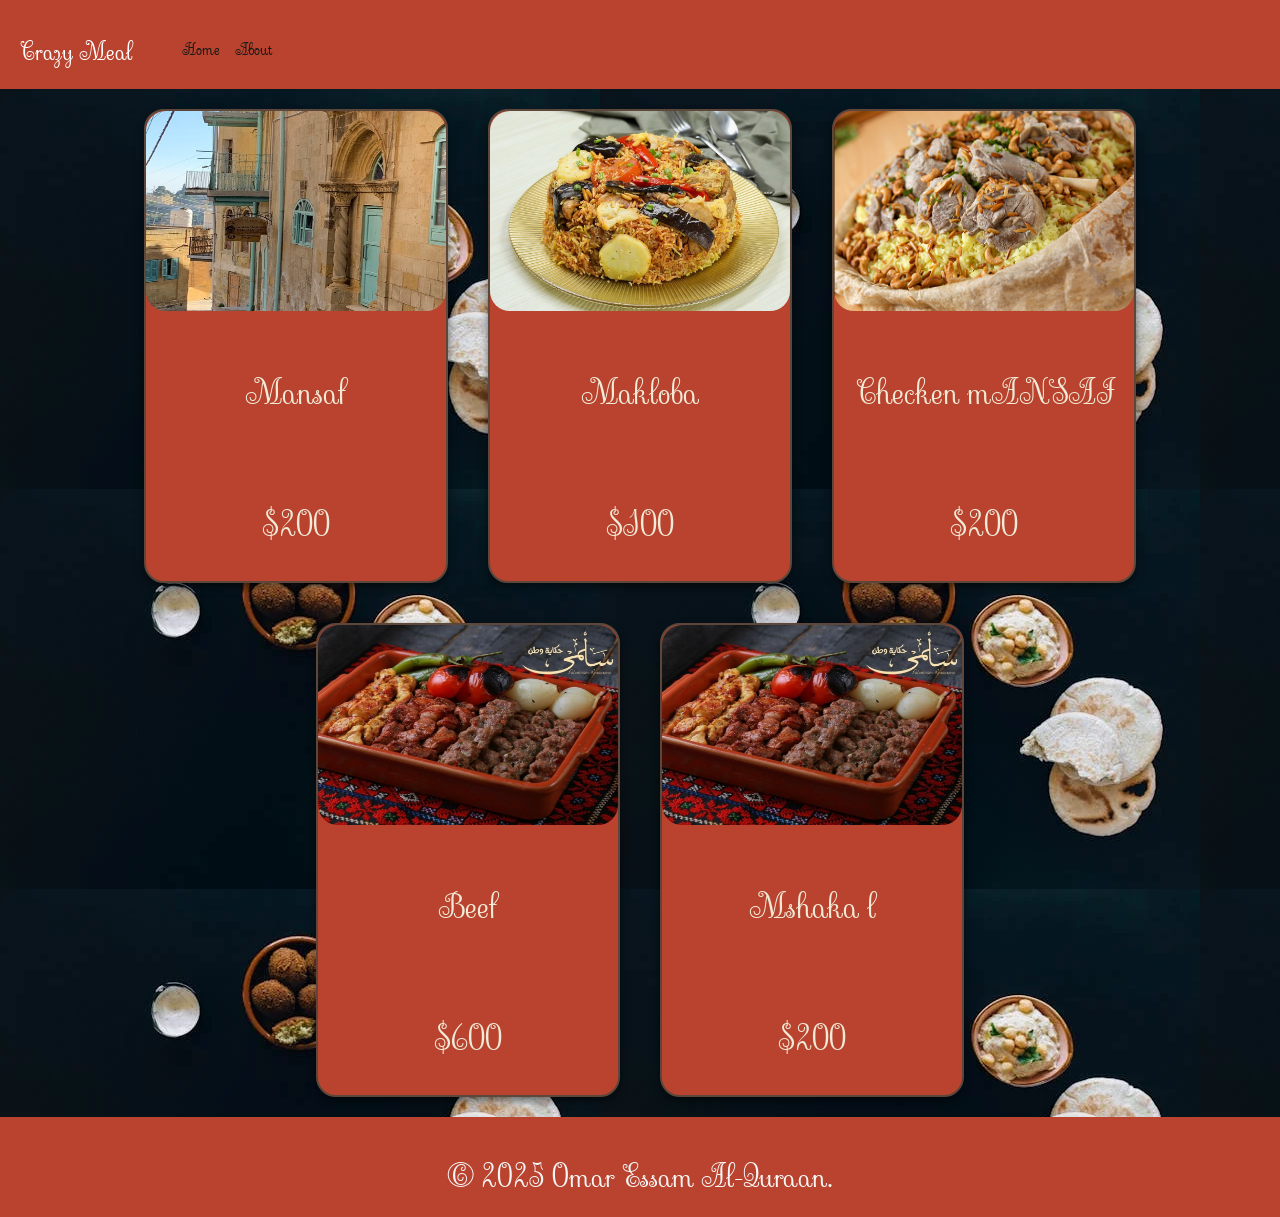
==== menu.html @ e5621d3b "lab meal is done" ====
<!DOCTYPE html>
<html lang="en">

<head>
  <meta charset="UTF-8">
  <meta name="viewport" content="width=device-width, initial-scale=1.0">

  <link rel="stylesheet" href="css/style.css">
  <link rel="preconnect" href="https://fonts.googleapis.com">
  <link rel="preconnect" href="https://fonts.gstatic.com" crossorigin>
  <link
    href="https://fonts.googleapis.com/css2?family=Ancizar+Serif:ital,wght@0,300..900;1,300..900&family=Sevillana&display=swap"
    rel="stylesheet">
  <title>Document</title>
</head>

<body>


  <header>


    <div>
      <!-- <img alt="SheCodes" class=" logo_img" src="imges/pic1.png"><a src="imges/pic1.png"><a class="navbar-brand"
          href="/">

        </a> -->
    </div>
    <div class="logo">Crazy Meal</div>
    <ul class="nav-links">
      <li><a href="index.html">Home</a></li>
      <li><a href="menu.html">About</a></li>
    </ul>
  </header>


  <main>
    <div id="CardContaier"></div>





  </main>








  <script src="js/index.js"></script>
</body>

<footer>
  <p>&copy; 2025 Omar Essam Al-Quraan.</p>
</footer>

</html>
---- css/style.css ----
main {
  display: flex;
  flex-direction: column;
  justify-content: space-between;
  background-color: #061621;

  /* background-color: black;/ */
}
html,
body {
  margin: 0;
  padding: 0;
  font-family: "Sevillana", cursive;
  font-weight: 400;
  font-style: normal;
}
footer {
  background-color: #b9432e;
  height: 100px;
  width: 100%;
  display: flex;
  font-size: 30px;
  color: whitesmoke;
  align-items: center;
  justify-content: center;
  /* position: relative;
  bottom: 0; */
  /* position: absolute; */
  margin-top: auto;
  font-family: "Sevillana", cursive;
  font-weight: 400;
  font-style: normal;
}
/* body {
  display: flex;
  flex-direction: columns;
  flex-wrap: wrap;
  justify-content: space-between;
} */

.nav-links a:hover {
  color: #abe8f3;
  background: rgba(255, 255, 255, 0.1);
  font-family: "Sevillana", cursive;
  font-weight: 400;
  font-style: normal;
}
.nav-links {
  list-style: none;
  display: flex;
  gap: 15px;
  font-family: "Sevillana", cursive;
  font-weight: 400;
  font-style: normal;
}
header .logo {
  font-size: 24px;
  font-weight: bold;
  margin: 10px;
  font-family: "Sevillana", cursive;
  font-weight: 400;
  font-style: normal;
}
a {
  text-decoration-line: none;
  color: #1a1a1a;
}
.logo_img {
  width: 50px;
  height: 50px;
  margin-left: 20px;
}
/* .stylrInput
{
display: flex;
flex-direction: row;
justify-content: first baseline;

} */

#resturentForm {
  border-radius: 50px;
  background-image: url("../images/makloba.jpg");
  background-repeat: no-repeat;
  background-size: cover;
  background-position: center;
  width: 100vw;
  height: 100vh;
  margin-top: 50px;
  /* height: 100px; */
  display: flex;
  flex-direction: column;
  gap: 20px;
  justify-content: center;
  /* align-items: flex-start; */
  /* background-color: aqua; */
  width: 80%;
  /* padding: 20px; */
  padding: 30px;
}
header {
  display: flex;
  /* justify-content: space-between; */
  align-items: center;
  background: #b9432e;
  color: white;
  padding: 10px 10px 10px 10px;
  width: 100%;
}
#formOrder {
  /* display: inline; */
  /* background-color: rgb(177, 127, 224); */
  /* background-image: url("../images/mansaf.jpg");
  background-repeat: no-repeat;
  background-size: cover;
  background-position: center;
  width: 100vw;
  height: 100vh; */
  /* background-position: center center; */
  /* background-image: url("../images/pexels-photo-6275177.webp"); */
  background-color: #061621;
  display: flex;
  flex-direction: column;
  justify-content: center;
  align-items: center;
  height: 600px;
}

.infoInput {
  padding: 10px;
  margin: 10px 0;
  border: 1px solid #ccc;
  border-radius: 5px;
  width: 50%;
}
/* .stylrInput {
  display: flex;
  justify-content: center;
} */

#addButton,
#RemoveButton {
  background: #0073e6;
  color: white;
  border: none;
  padding: 10px 15px;
  border-radius: 5px;
  cursor: pointer;
  transition: 0.3s;
  margin: 20px;
  width: 27%;
  align-items: center;
}

#sendButton {
  background: #0073e6;
  color: white;
  border: none;
  padding: 10px 15px;
  border-radius: 5px;
  cursor: pointer;
  transition: 0.3s;
  margin: 20px;
  width: 20%;
}

#addButton:hover {
  background: #1aac6f;
}
#RemoveButton:hover {
  background: #b9432e;
}
.imageCard {
  width: 100px;
  height: 100px;
  border-radius: 10px;
}

table {
  display: flex;
  flex-direction: column;
  flex-wrap: wrap;
  justify-content: center;
  width: 100%;
  gap: 20px;
  align-content: space-evenly;
}
tr {
  display: flex;
  flex-direction: row;
  flex-wrap: wrap;
  justify-content: space-between;
  align-items: center;
  width: 80%;

  border-radius: 10px;
  background-color: #ced4d8;
  height: 100px;
  padding: 5px;
}
tr:hover {
  background-color: #b3b9be;
}

#viewOrder {
  margin-top: 30px;
  width: 100%;
  background-image: url("../images/pexels-photo-6275177.webp");
}
/* label {
  width: 80%;
} */

@media (max-width: 650px) {
  #CardContaier {
    margin: 5px;
    flex-direction: column;
    justify-content: center;
    align-items: center;
    gap: 10px;
    background-color: #ae934b;
    width: 100%;
    height: 100%;
    margin: 0px;
    padding-bottom: 10px;
  }

  .card {
    border: 1px solid black;
    width: 80%;
    border-radius: 20px;
    background-color: #b9432e;
    border: 2px solid #5d473a;
    box-shadow: 0 4px 8px rgba(0, 0, 0, 0.5);
    color: #f0ead6;
    transition: transform 0.3s ease;
  }
}

.card {
  border: 1px solid black;
  width: 300px;
  border-radius: 20px;
  margin: 10px 10px 10px 10px;
  background-color: #b9432e;
  border: 2px solid #5d473a;
  box-shadow: 0 4px 8px rgba(0, 0, 0, 0.5);
  color: #f0ead6;
  transition: transform 0.3s ease;
  font-family: "Sevillana", cursive;
  font-weight: 400;
  font-style: normal;
}
#CardContaier {
  padding: 10px -10px 10px 10px;
  margin-right: 10px;
  display: flex;
  flex-wrap: wrap;

  gap: 20px;
  justify-content: center;
  background-image: url("../images/pexels-photo-6275177.webp");
  width: 100%;
  height: 100%;
  padding-top: 10px;
  padding-bottom: 10px;
}
.imgcard {
  width: 100%;
  height: 200px;
  border-radius: 20px;
}
.cardContant {
  display: flex;
  flex-direction: column;
  align-items: center;
  font-family: "Sevillana", cursive;
  font-weight: 400;
  font-style: normal;
}

.cardContant,
header,
footer {
  font-family: "Sevillana", cursive;
  font-weight: 400;
  font-style: normal;
}
.cardContant {
  font-size: 33px;
}

.card:hover {
  transform: scale(1.1);
}
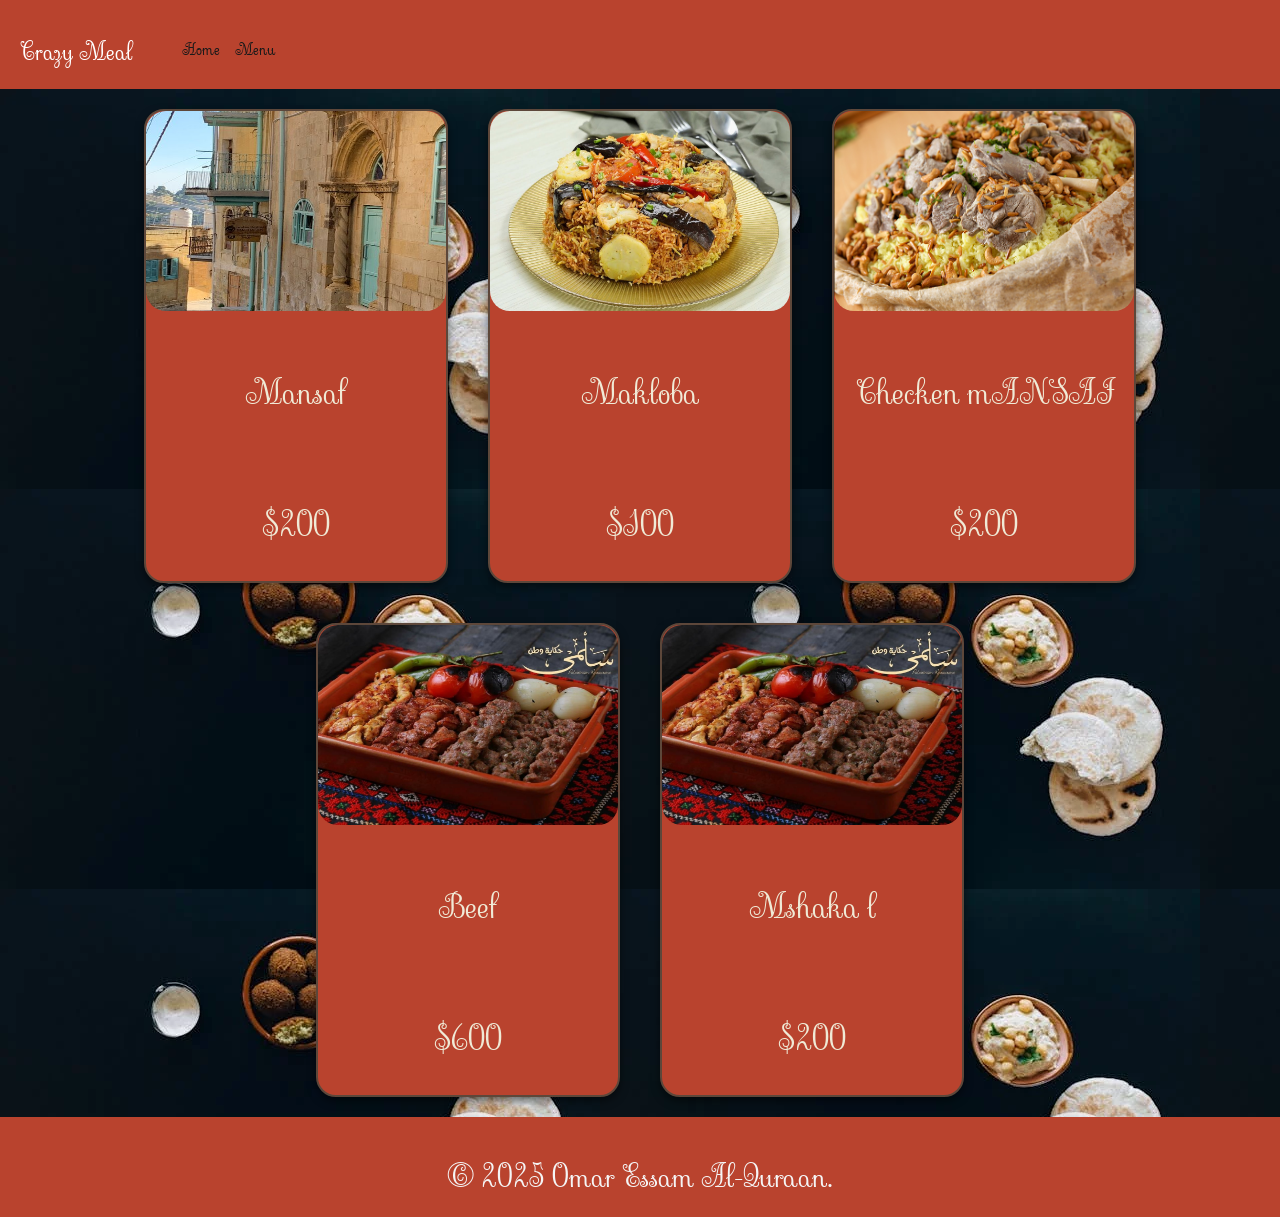
==== commit 8922bb56: "lab meal is done" ====
--- a/menu.html
+++ b/menu.html
@@ -29,7 +29,7 @@
     <div class="logo">Crazy Meal</div>
     <ul class="nav-links">
       <li><a href="index.html">Home</a></li>
-      <li><a href="menu.html">About</a></li>
+      <li><a href="menu.html">Menu</a></li>
     </ul>
   </header>
 
--- a/css/style.css
+++ b/css/style.css
@@ -133,10 +133,6 @@
   border-radius: 5px;
   width: 50%;
 }
-/* .stylrInput {
-  display: flex;
-  justify-content: center;
-} */
 
 #addButton,
 #RemoveButton {
